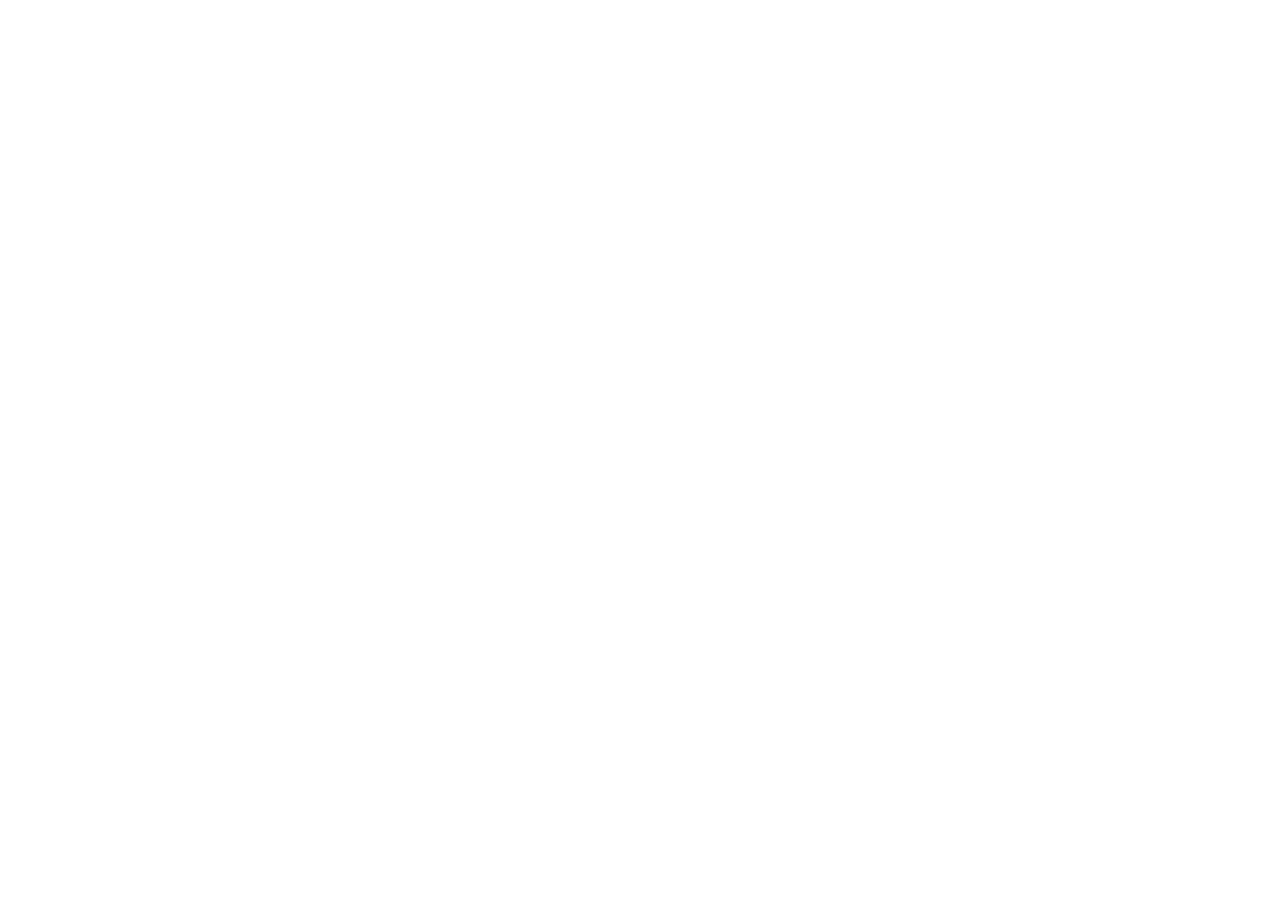
==== login.html @ 3ffa55f9 "init project" ====
<!DOCTYPE html>
<html lang="en">
<head>
    <meta charset="UTF-8">
    <meta http-equiv="X-UA-Compatible" content="IE=edge">
    <meta name="viewport" content="width=device-width, initial-scale=1.0">
    <title>Document</title>
</head>
<body>
    
</body>
</html>
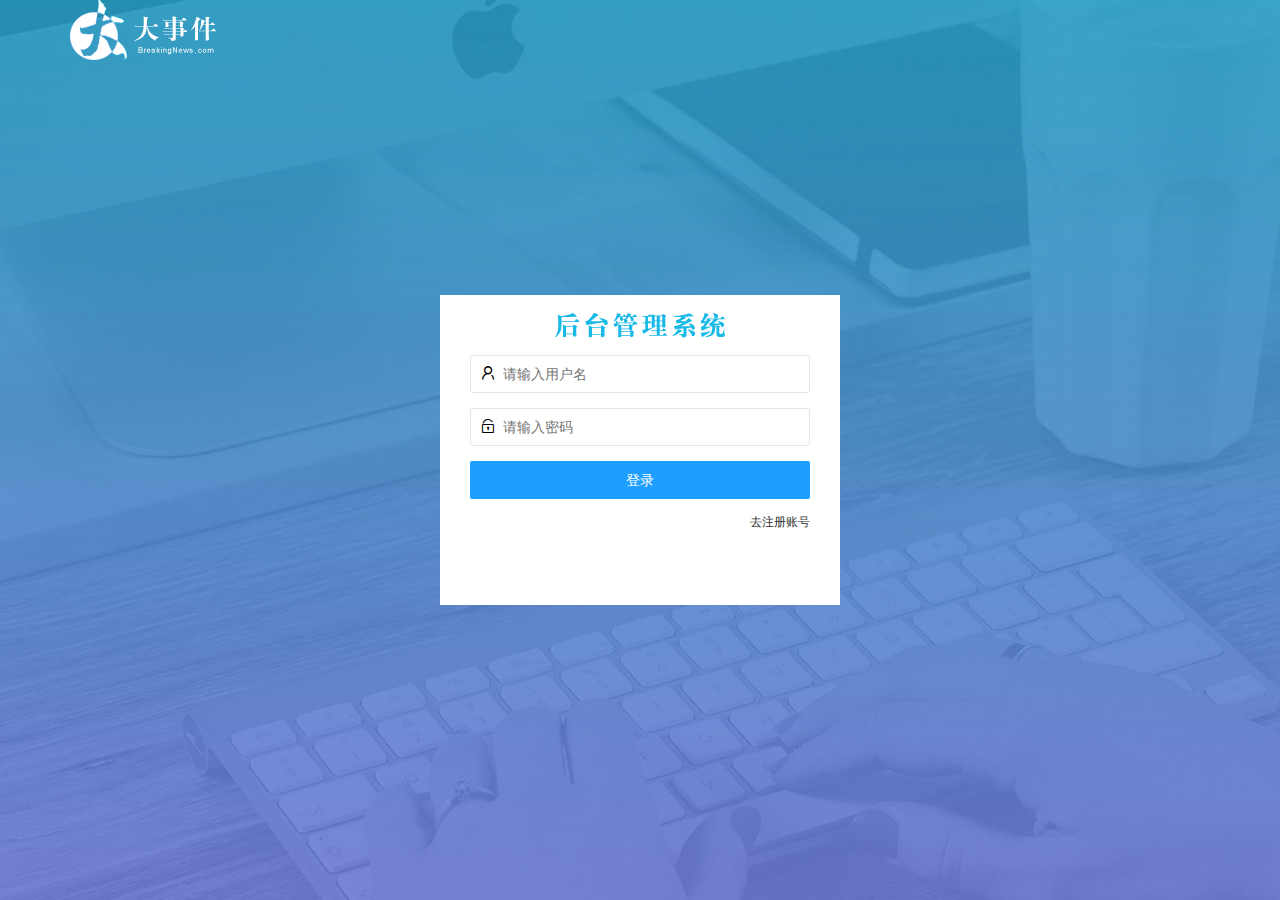
==== commit 84947947: "完成了登录和注册功能的开发" ====
--- a/login.html
+++ b/login.html
@@ -1,12 +1,86 @@
+
 <!DOCTYPE html>
 <html lang="en">
-<head>
-    <meta charset="UTF-8">
-    <meta http-equiv="X-UA-Compatible" content="IE=edge">
-    <meta name="viewport" content="width=device-width, initial-scale=1.0">
-    <title>Document</title>
-</head>
-<body>
-    
-</body>
-</html>+  <head>
+    <meta charset="UTF-8" />
+    <meta name="viewport" content="width=device-width, initial-scale=1.0" />
+    <title>大事件-登录/注册</title>
+    <!-- 导入 LayUI 的样式 -->
+    <link rel="stylesheet" href="/assets/lib/layui/css/layui.css" />
+    <!-- 导入自己的样式表 -->
+    <link rel="stylesheet" href="/assets/css/login.css" />
+  </head>
+  <body>
+    <!-- 头部的 Logo 区域 -->
+    <div class="layui-main">
+      <img src="/assets/images/logo.png" alt="" />
+    </div>
+
+    <!-- 登录注册区域 -->
+    <div class="loginAndRegBox">
+      <div class="title-box"></div>
+      <!-- 登录的div -->
+      <div class="login-box">
+        <!-- 登录的表单 -->
+        <form class="layui-form" id="form_login">
+          <!-- 用户名 -->
+          <div class="layui-form-item">
+            <i class="layui-icon layui-icon-username"></i>
+            <input type="text" name="username" required lay-verify="required" placeholder="请输入用户名" autocomplete="off" class="layui-input" />
+          </div>
+          <!-- 密码 -->
+          <div class="layui-form-item">
+            <i class="layui-icon layui-icon-password"></i>
+            <input type="password" name="password" required lay-verify="required|pwd" placeholder="请输入密码" autocomplete="off" class="layui-input" />
+          </div>
+          <!-- 登录按钮 -->
+          <div class="layui-form-item">
+            <!-- 注意：表单提交按钮和普通按钮的区别，就是 lay-submit 属性 -->
+            <button class="layui-btn layui-btn-fluid layui-btn-normal" lay-submit>登录</button>
+          </div>
+          <div class="layui-form-item links">
+            <a href="javascript:;" id="link_reg">去注册账号</a>
+          </div>
+        </form>
+      </div>
+      <!-- 注册的div -->
+      <div class="reg-box">
+        <!-- 注册的表单 -->
+        <form class="layui-form" id="form_reg">
+          <!-- 用户名 -->
+          <div class="layui-form-item">
+            <i class="layui-icon layui-icon-username"></i>
+            <input type="text" name="username" required lay-verify="required" placeholder="请输入用户名" autocomplete="off" class="layui-input" />
+          </div>
+          <!-- 密码 -->
+          <div class="layui-form-item">
+            <i class="layui-icon layui-icon-password"></i>
+            <input type="password" name="password" required lay-verify="required|pwd" placeholder="请输入密码" autocomplete="off" class="layui-input" />
+          </div>
+          <!-- 密码确认框 -->
+          <div class="layui-form-item">
+            <i class="layui-icon layui-icon-password"></i>
+            <input type="password" name="repassword" required lay-verify="required|pwd|repwd" placeholder="再次确认密码" autocomplete="off" class="layui-input" />
+          </div>
+          <!-- 注册按钮 -->
+          <div class="layui-form-item">
+            <!-- 注意：表单提交按钮和普通按钮的区别，就是 lay-submit 属性 -->
+            <button class="layui-btn layui-btn-fluid layui-btn-normal" lay-submit>注册</button>
+          </div>
+          <div class="layui-form-item links">
+            <a href="javascript:;" id="link_login">去登录</a>
+          </div>
+        </form>
+      </div>
+    </div>
+
+    <!-- 导入 Layui 的JS文件 -->
+    <script src="/assets/lib/layui/layui.all.js"></script>
+    <!-- 导入 JQuery -->
+    <script src="/assets/lib/jquery.js"></script>
+    <!-- 导入自己封装的 baseAPI.js -->
+    <script src="/assets/js/baseAPI.js"></script>
+    <!-- 导入自己的 JavaScript 脚本 -->
+    <script src="/assets/js/login.js"></script>
+  </body>
+</html>
--- a/assets/lib/layui/css/layui.css
+++ b/assets/lib/layui/css/layui.css
@@ -0,0 +1,2 @@
+/** layui-v2.5.5 MIT License By https://www.layui.com */
+ .layui-inline,img{display:inline-block;vertical-align:middle}h1,h2,h3,h4,h5,h6{font-weight:400}.layui-edge,.layui-header,.layui-inline,.layui-main{position:relative}.layui-body,.layui-edge,.layui-elip{overflow:hidden}.layui-btn,.layui-edge,.layui-inline,img{vertical-align:middle}.layui-btn,.layui-disabled,.layui-icon,.layui-unselect{-moz-user-select:none;-webkit-user-select:none;-ms-user-select:none}.layui-elip,.layui-form-checkbox span,.layui-form-pane .layui-form-label{text-overflow:ellipsis;white-space:nowrap}.layui-breadcrumb,.layui-tree-btnGroup{visibility:hidden}blockquote,body,button,dd,div,dl,dt,form,h1,h2,h3,h4,h5,h6,input,li,ol,p,pre,td,textarea,th,ul{margin:0;padding:0;-webkit-tap-highlight-color:rgba(0,0,0,0)}a:active,a:hover{outline:0}img{border:none}li{list-style:none}table{border-collapse:collapse;border-spacing:0}h4,h5,h6{font-size:100%}button,input,optgroup,option,select,textarea{font-family:inherit;font-size:inherit;font-style:inherit;font-weight:inherit;outline:0}pre{white-space:pre-wrap;white-space:-moz-pre-wrap;white-space:-pre-wrap;white-space:-o-pre-wrap;word-wrap:break-word}body{line-height:24px;font:14px Helvetica Neue,Helvetica,PingFang SC,Tahoma,Arial,sans-serif}hr{height:1px;margin:10px 0;border:0;clear:both}a{color:#333;text-decoration:none}a:hover{color:#777}a cite{font-style:normal;*cursor:pointer}.layui-border-box,.layui-border-box *{box-sizing:border-box}.layui-box,.layui-box *{box-sizing:content-box}.layui-clear{clear:both;*zoom:1}.layui-clear:after{content:'\20';clear:both;*zoom:1;display:block;height:0}.layui-inline{*display:inline;*zoom:1}.layui-edge{display:inline-block;width:0;height:0;border-width:6px;border-style:dashed;border-color:transparent}.layui-edge-top{top:-4px;border-bottom-color:#999;border-bottom-style:solid}.layui-edge-right{border-left-color:#999;border-left-style:solid}.layui-edge-bottom{top:2px;border-top-color:#999;border-top-style:solid}.layui-edge-left{border-right-color:#999;border-right-style:solid}.layui-disabled,.layui-disabled:hover{color:#d2d2d2!important;cursor:not-allowed!important}.layui-circle{border-radius:100%}.layui-show{display:block!important}.layui-hide{display:none!important}@font-face{font-family:layui-icon;src:url(../font/iconfont.eot?v=250);src:url(../font/iconfont.eot?v=250#iefix) format('embedded-opentype'),url(../font/iconfont.woff2?v=250) format('woff2'),url(../font/iconfont.woff?v=250) format('woff'),url(../font/iconfont.ttf?v=250) format('truetype'),url(../font/iconfont.svg?v=250#layui-icon) format('svg')}.layui-icon{font-family:layui-icon!important;font-size:16px;font-style:normal;-webkit-font-smoothing:antialiased;-moz-osx-font-smoothing:grayscale}.layui-icon-reply-fill:before{content:"\e611"}.layui-icon-set-fill:before{content:"\e614"}.layui-icon-menu-fill:before{content:"\e60f"}.layui-icon-search:before{content:"\e615"}.layui-icon-share:before{content:"\e641"}.layui-icon-set-sm:before{content:"\e620"}.layui-icon-engine:before{content:"\e628"}.layui-icon-close:before{content:"\1006"}.layui-icon-close-fill:before{content:"\1007"}.layui-icon-chart-screen:before{content:"\e629"}.layui-icon-star:before{content:"\e600"}.layui-icon-circle-dot:before{content:"\e617"}.layui-icon-chat:before{content:"\e606"}.layui-icon-release:before{content:"\e609"}.layui-icon-list:before{content:"\e60a"}.layui-icon-chart:before{content:"\e62c"}.layui-icon-ok-circle:before{content:"\1005"}.layui-icon-layim-theme:before{content:"\e61b"}.layui-icon-table:before{content:"\e62d"}.layui-icon-right:before{content:"\e602"}.layui-icon-left:before{content:"\e603"}.layui-icon-cart-simple:before{content:"\e698"}.layui-icon-face-cry:before{content:"\e69c"}.layui-icon-face-smile:before{content:"\e6af"}.layui-icon-survey:before{content:"\e6b2"}.layui-icon-tree:before{content:"\e62e"}.layui-icon-upload-circle:before{content:"\e62f"}.layui-icon-add-circle:before{content:"\e61f"}.layui-icon-download-circle:before{content:"\e601"}.layui-icon-templeate-1:before{content:"\e630"}.layui-icon-util:before{content:"\e631"}.layui-icon-face-surprised:before{content:"\e664"}.layui-icon-edit:before{content:"\e642"}.layui-icon-speaker:before{content:"\e645"}.layui-icon-down:before{content:"\e61a"}.layui-icon-file:before{content:"\e621"}.layui-icon-layouts:before{content:"\e632"}.layui-icon-rate-half:before{content:"\e6c9"}.layui-icon-add-circle-fine:before{content:"\e608"}.layui-icon-prev-circle:before{content:"\e633"}.layui-icon-read:before{content:"\e705"}.layui-icon-404:before{content:"\e61c"}.layui-icon-carousel:before{content:"\e634"}.layui-icon-help:before{content:"\e607"}.layui-icon-code-circle:before{content:"\e635"}.layui-icon-water:before{content:"\e636"}.layui-icon-username:before{content:"\e66f"}.layui-icon-find-fill:before{content:"\e670"}.layui-icon-about:before{content:"\e60b"}.layui-icon-location:before{content:"\e715"}.layui-icon-up:before{content:"\e619"}.layui-icon-pause:before{content:"\e651"}.layui-icon-date:before{content:"\e637"}.layui-icon-layim-uploadfile:before{content:"\e61d"}.layui-icon-delete:before{content:"\e640"}.layui-icon-play:before{content:"\e652"}.layui-icon-top:before{content:"\e604"}.layui-icon-friends:before{content:"\e612"}.layui-icon-refresh-3:before{content:"\e9aa"}.layui-icon-ok:before{content:"\e605"}.layui-icon-layer:before{content:"\e638"}.layui-icon-face-smile-fine:before{content:"\e60c"}.layui-icon-dollar:before{content:"\e659"}.layui-icon-group:before{content:"\e613"}.layui-icon-layim-download:before{content:"\e61e"}.layui-icon-picture-fine:before{content:"\e60d"}.layui-icon-link:before{content:"\e64c"}.layui-icon-diamond:before{content:"\e735"}.layui-icon-log:before{content:"\e60e"}.layui-icon-rate-solid:before{content:"\e67a"}.layui-icon-fonts-del:before{content:"\e64f"}.layui-icon-unlink:before{content:"\e64d"}.layui-icon-fonts-clear:before{content:"\e639"}.layui-icon-triangle-r:before{content:"\e623"}.layui-icon-circle:before{content:"\e63f"}.layui-icon-radio:before{content:"\e643"}.layui-icon-align-center:before{content:"\e647"}.layui-icon-align-right:before{content:"\e648"}.layui-icon-align-left:before{content:"\e649"}.layui-icon-loading-1:before{content:"\e63e"}.layui-icon-return:before{content:"\e65c"}.layui-icon-fonts-strong:before{content:"\e62b"}.layui-icon-upload:before{content:"\e67c"}.layui-icon-dialogue:before{content:"\e63a"}.layui-icon-video:before{content:"\e6ed"}.layui-icon-headset:before{content:"\e6fc"}.layui-icon-cellphone-fine:before{content:"\e63b"}.layui-icon-add-1:before{content:"\e654"}.layui-icon-face-smile-b:before{content:"\e650"}.layui-icon-fonts-html:before{content:"\e64b"}.layui-icon-form:before{content:"\e63c"}.layui-icon-cart:before{content:"\e657"}.layui-icon-camera-fill:before{content:"\e65d"}.layui-icon-tabs:before{content:"\e62a"}.layui-icon-fonts-code:before{content:"\e64e"}.layui-icon-fire:before{content:"\e756"}.layui-icon-set:before{content:"\e716"}.layui-icon-fonts-u:before{content:"\e646"}.layui-icon-triangle-d:before{content:"\e625"}.layui-icon-tips:before{content:"\e702"}.layui-icon-picture:before{content:"\e64a"}.layui-icon-more-vertical:before{content:"\e671"}.layui-icon-flag:before{content:"\e66c"}.layui-icon-loading:before{content:"\e63d"}.layui-icon-fonts-i:before{content:"\e644"}.layui-icon-refresh-1:before{content:"\e666"}.layui-icon-rmb:before{content:"\e65e"}.layui-icon-home:before{content:"\e68e"}.layui-icon-user:before{content:"\e770"}.layui-icon-notice:before{content:"\e667"}.layui-icon-login-weibo:before{content:"\e675"}.layui-icon-voice:before{content:"\e688"}.layui-icon-upload-drag:before{content:"\e681"}.layui-icon-login-qq:before{content:"\e676"}.layui-icon-snowflake:before{content:"\e6b1"}.layui-icon-file-b:before{content:"\e655"}.layui-icon-template:before{content:"\e663"}.layui-icon-auz:before{content:"\e672"}.layui-icon-console:before{content:"\e665"}.layui-icon-app:before{content:"\e653"}.layui-icon-prev:before{content:"\e65a"}.layui-icon-website:before{content:"\e7ae"}.layui-icon-next:before{content:"\e65b"}.layui-icon-component:before{content:"\e857"}.layui-icon-more:before{content:"\e65f"}.layui-icon-login-wechat:before{content:"\e677"}.layui-icon-shrink-right:before{content:"\e668"}.layui-icon-spread-left:before{content:"\e66b"}.layui-icon-camera:before{content:"\e660"}.layui-icon-note:before{content:"\e66e"}.layui-icon-refresh:before{content:"\e669"}.layui-icon-female:before{content:"\e661"}.layui-icon-male:before{content:"\e662"}.layui-icon-password:before{content:"\e673"}.layui-icon-senior:before{content:"\e674"}.layui-icon-theme:before{content:"\e66a"}.layui-icon-tread:before{content:"\e6c5"}.layui-icon-praise:before{content:"\e6c6"}.layui-icon-star-fill:before{content:"\e658"}.layui-icon-rate:before{content:"\e67b"}.layui-icon-template-1:before{content:"\e656"}.layui-icon-vercode:before{content:"\e679"}.layui-icon-cellphone:before{content:"\e678"}.layui-icon-screen-full:before{content:"\e622"}.layui-icon-screen-restore:before{content:"\e758"}.layui-icon-cols:before{content:"\e610"}.layui-icon-export:before{content:"\e67d"}.layui-icon-print:before{content:"\e66d"}.layui-icon-slider:before{content:"\e714"}.layui-icon-addition:before{content:"\e624"}.layui-icon-subtraction:before{content:"\e67e"}.layui-icon-service:before{content:"\e626"}.layui-icon-transfer:before{content:"\e691"}.layui-main{width:1140px;margin:0 auto}.layui-header{z-index:1000;height:60px}.layui-header a:hover{transition:all .5s;-webkit-transition:all .5s}.layui-side{position:fixed;left:0;top:0;bottom:0;z-index:999;width:200px;overflow-x:hidden}.layui-side-scroll{position:relative;width:220px;height:100%;overflow-x:hidden}.layui-body{position:absolute;left:200px;right:0;top:0;bottom:0;z-index:998;width:auto;overflow-y:auto;box-sizing:border-box}.layui-layout-body{overflow:hidden}.layui-layout-admin .layui-header{background-color:#23262E}.layui-layout-admin .layui-side{top:60px;width:200px;overflow-x:hidden}.layui-layout-admin .layui-body{position:fixed;top:60px;bottom:44px}.layui-layout-admin .layui-main{width:auto;margin:0 15px}.layui-layout-admin .layui-footer{position:fixed;left:200px;right:0;bottom:0;height:44px;line-height:44px;padding:0 15px;background-color:#eee}.layui-layout-admin .layui-logo{position:absolute;left:0;top:0;width:200px;height:100%;line-height:60px;text-align:center;color:#009688;font-size:16px}.layui-layout-admin .layui-header .layui-nav{background:0 0}.layui-layout-left{position:absolute!important;left:200px;top:0}.layui-layout-right{position:absolute!important;right:0;top:0}.layui-container{position:relative;margin:0 auto;padding:0 15px;box-sizing:border-box}.layui-fluid{position:relative;margin:0 auto;padding:0 15px}.layui-row:after,.layui-row:before{content:'';display:block;clear:both}.layui-col-lg1,.layui-col-lg10,.layui-col-lg11,.layui-col-lg12,.layui-col-lg2,.layui-col-lg3,.layui-col-lg4,.layui-col-lg5,.layui-col-lg6,.layui-col-lg7,.layui-col-lg8,.layui-col-lg9,.layui-col-md1,.layui-col-md10,.layui-col-md11,.layui-col-md12,.layui-col-md2,.layui-col-md3,.layui-col-md4,.layui-col-md5,.layui-col-md6,.layui-col-md7,.layui-col-md8,.layui-col-md9,.layui-col-sm1,.layui-col-sm10,.layui-col-sm11,.layui-col-sm12,.layui-col-sm2,.layui-col-sm3,.layui-col-sm4,.layui-col-sm5,.layui-col-sm6,.layui-col-sm7,.layui-col-sm8,.layui-col-sm9,.layui-col-xs1,.layui-col-xs10,.layui-col-xs11,.layui-col-xs12,.layui-col-xs2,.layui-col-xs3,.layui-col-xs4,.layui-col-xs5,.layui-col-xs6,.layui-col-xs7,.layui-col-xs8,.layui-col-xs9{position:relative;display:block;box-sizing:border-box}.layui-col-xs1,.layui-col-xs10,.layui-col-xs11,.layui-col-xs12,.layui-col-xs2,.layui-col-xs3,.layui-col-xs4,.layui-col-xs5,.layui-col-xs6,.layui-col-xs7,.layui-col-xs8,.layui-col-xs9{float:left}.layui-col-xs1{width:8.33333333%}.layui-col-xs2{width:16.66666667%}.layui-col-xs3{width:25%}.layui-col-xs4{width:33.33333333%}.layui-col-xs5{width:41.66666667%}.layui-col-xs6{width:50%}.layui-col-xs7{width:58.33333333%}.layui-col-xs8{width:66.66666667%}.layui-col-xs9{width:75%}.layui-col-xs10{width:83.33333333%}.layui-col-xs11{width:91.66666667%}.layui-col-xs12{width:100%}.layui-col-xs-offset1{margin-left:8.33333333%}.layui-col-xs-offset2{margin-left:16.66666667%}.layui-col-xs-offset3{margin-left:25%}.layui-col-xs-offset4{margin-left:33.33333333%}.layui-col-xs-offset5{margin-left:41.66666667%}.layui-col-xs-offset6{margin-left:50%}.layui-col-xs-offset7{margin-left:58.33333333%}.layui-col-xs-offset8{margin-left:66.66666667%}.layui-col-xs-offset9{margin-left:75%}.layui-col-xs-offset10{margin-left:83.33333333%}.layui-col-xs-offset11{margin-left:91.66666667%}.layui-col-xs-offset12{margin-left:100%}@media screen and (max-width:768px){.layui-hide-xs{display:none!important}.layui-show-xs-block{display:block!important}.layui-show-xs-inline{display:inline!important}.layui-show-xs-inline-block{display:inline-block!important}}@media screen and (min-width:768px){.layui-container{width:750px}.layui-hide-sm{display:none!important}.layui-show-sm-block{display:block!important}.layui-show-sm-inline{display:inline!important}.layui-show-sm-inline-block{display:inline-block!important}.layui-col-sm1,.layui-col-sm10,.layui-col-sm11,.layui-col-sm12,.layui-col-sm2,.layui-col-sm3,.layui-col-sm4,.layui-col-sm5,.layui-col-sm6,.layui-col-sm7,.layui-col-sm8,.layui-col-sm9{float:left}.layui-col-sm1{width:8.33333333%}.layui-col-sm2{width:16.66666667%}.layui-col-sm3{width:25%}.layui-col-sm4{width:33.33333333%}.layui-col-sm5{width:41.66666667%}.layui-col-sm6{width:50%}.layui-col-sm7{width:58.33333333%}.layui-col-sm8{width:66.66666667%}.layui-col-sm9{width:75%}.layui-col-sm10{width:83.33333333%}.layui-col-sm11{width:91.66666667%}.layui-col-sm12{width:100%}.layui-col-sm-offset1{margin-left:8.33333333%}.layui-col-sm-offset2{margin-left:16.66666667%}.layui-col-sm-offset3{margin-left:25%}.layui-col-sm-offset4{margin-left:33.33333333%}.layui-col-sm-offset5{margin-left:41.66666667%}.layui-col-sm-offset6{margin-left:50%}.layui-col-sm-offset7{margin-left:58.33333333%}.layui-col-sm-offset8{margin-left:66.66666667%}.layui-col-sm-offset9{margin-left:75%}.layui-col-sm-offset10{margin-left:83.33333333%}.layui-col-sm-offset11{margin-left:91.66666667%}.layui-col-sm-offset12{margin-left:100%}}@media screen and (min-width:992px){.layui-container{width:970px}.layui-hide-md{display:none!important}.layui-show-md-block{display:block!important}.layui-show-md-inline{display:inline!important}.layui-show-md-inline-block{display:inline-block!important}.layui-col-md1,.layui-col-md10,.layui-col-md11,.layui-col-md12,.layui-col-md2,.layui-col-md3,.layui-col-md4,.layui-col-md5,.layui-col-md6,.layui-col-md7,.layui-col-md8,.layui-col-md9{float:left}.layui-col-md1{width:8.33333333%}.layui-col-md2{width:16.66666667%}.layui-col-md3{width:25%}.layui-col-md4{width:33.33333333%}.layui-col-md5{width:41.66666667%}.layui-col-md6{width:50%}.layui-col-md7{width:58.33333333%}.layui-col-md8{width:66.66666667%}.layui-col-md9{width:75%}.layui-col-md10{width:83.33333333%}.layui-col-md11{width:91.66666667%}.layui-col-md12{width:100%}.layui-col-md-offset1{margin-left:8.33333333%}.layui-col-md-offset2{margin-left:16.66666667%}.layui-col-md-offset3{margin-left:25%}.layui-col-md-offset4{margin-left:33.33333333%}.layui-col-md-offset5{margin-left:41.66666667%}.layui-col-md-offset6{margin-left:50%}.layui-col-md-offset7{margin-left:58.33333333%}.layui-col-md-offset8{margin-left:66.66666667%}.layui-col-md-offset9{margin-left:75%}.layui-col-md-offset10{margin-left:83.33333333%}.layui-col-md-offset11{margin-left:91.66666667%}.layui-col-md-offset12{margin-left:100%}}@media screen and (min-width:1200px){.layui-container{width:1170px}.layui-hide-lg{display:none!important}.layui-show-lg-block{display:block!important}.layui-show-lg-inline{display:inline!important}.layui-show-lg-inline-block{display:inline-block!important}.layui-col-lg1,.layui-col-lg10,.layui-col-lg11,.layui-col-lg12,.layui-col-lg2,.layui-col-lg3,.layui-col-lg4,.layui-col-lg5,.layui-col-lg6,.layui-col-lg7,.layui-col-lg8,.layui-col-lg9{float:left}.layui-col-lg1{width:8.33333333%}.layui-col-lg2{width:16.66666667%}.layui-col-lg3{width:25%}.layui-col-lg4{width:33.33333333%}.layui-col-lg5{width:41.66666667%}.layui-col-lg6{width:50%}.layui-col-lg7{width:58.33333333%}.layui-col-lg8{width:66.66666667%}.layui-col-lg9{width:75%}.layui-col-lg10{width:83.33333333%}.layui-col-lg11{width:91.66666667%}.layui-col-lg12{width:100%}.layui-col-lg-offset1{margin-left:8.33333333%}.layui-col-lg-offset2{margin-left:16.66666667%}.layui-col-lg-offset3{margin-left:25%}.layui-col-lg-offset4{margin-left:33.33333333%}.layui-col-lg-offset5{margin-left:41.66666667%}.layui-col-lg-offset6{margin-left:50%}.layui-col-lg-offset7{margin-left:58.33333333%}.layui-col-lg-offset8{margin-left:66.66666667%}.layui-col-lg-offset9{margin-left:75%}.layui-col-lg-offset10{margin-left:83.33333333%}.layui-col-lg-offset11{margin-left:91.66666667%}.layui-col-lg-offset12{margin-left:100%}}.layui-col-space1{margin:-.5px}.layui-col-space1>*{padding:.5px}.layui-col-space3{margin:-1.5px}.layui-col-space3>*{padding:1.5px}.layui-col-space5{margin:-2.5px}.layui-col-space5>*{padding:2.5px}.layui-col-space8{margin:-3.5px}.layui-col-space8>*{padding:3.5px}.layui-col-space10{margin:-5px}.layui-col-space10>*{padding:5px}.layui-col-space12{margin:-6px}.layui-col-space12>*{padding:6px}.layui-col-space15{margin:-7.5px}.layui-col-space15>*{padding:7.5px}.layui-col-space18{margin:-9px}.layui-col-space18>*{padding:9px}.layui-col-space20{margin:-10px}.layui-col-space20>*{padding:10px}.layui-col-space22{margin:-11px}.layui-col-space22>*{padding:11px}.layui-col-space25{margin:-12.5px}.layui-col-space25>*{padding:12.5px}.layui-col-space30{margin:-15px}.layui-col-space30>*{padding:15px}.layui-btn,.layui-input,.layui-select,.layui-textarea,.layui-upload-button{outline:0;-webkit-appearance:none;transition:all .3s;-webkit-transition:all .3s;box-sizing:border-box}.layui-elem-quote{margin-bottom:10px;padding:15px;line-height:22px;border-left:5px solid #009688;border-radius:0 2px 2px 0;background-color:#f2f2f2}.layui-quote-nm{border-style:solid;border-width:1px 1px 1px 5px;background:0 0}.layui-elem-field{margin-bottom:10px;padding:0;border-width:1px;border-style:solid}.layui-elem-field legend{margin-left:20px;padding:0 10px;font-size:20px;font-weight:300}.layui-field-title{margin:10px 0 20px;border-width:1px 0 0}.layui-field-box{padding:10px 15px}.layui-field-title .layui-field-box{padding:10px 0}.layui-progress{position:relative;height:6px;border-radius:20px;background-color:#e2e2e2}.layui-progress-bar{position:absolute;left:0;top:0;width:0;max-width:100%;height:6px;border-radius:20px;text-align:right;background-color:#5FB878;transition:all .3s;-webkit-transition:all .3s}.layui-progress-big,.layui-progress-big .layui-progress-bar{height:18px;line-height:18px}.layui-progress-text{position:relative;top:-20px;line-height:18px;font-size:12px;color:#666}.layui-progress-big .layui-progress-text{position:static;padding:0 10px;color:#fff}.layui-collapse{border-width:1px;border-style:solid;border-radius:2px}.layui-colla-content,.layui-colla-item{border-top-width:1px;border-top-style:solid}.layui-colla-item:first-child{border-top:none}.layui-colla-title{position:relative;height:42px;line-height:42px;padding:0 15px 0 35px;color:#333;background-color:#f2f2f2;cursor:pointer;font-size:14px;overflow:hidden}.layui-colla-content{display:none;padding:10px 15px;line-height:22px;color:#666}.layui-colla-icon{position:absolute;left:15px;top:0;font-size:14px}.layui-card{margin-bottom:15px;border-radius:2px;background-color:#fff;box-shadow:0 1px 2px 0 rgba(0,0,0,.05)}.layui-card:last-child{margin-bottom:0}.layui-card-header{position:relative;height:42px;line-height:42px;padding:0 15px;border-bottom:1px solid #f6f6f6;color:#333;border-radius:2px 2px 0 0;font-size:14px}.layui-bg-black,.layui-bg-blue,.layui-bg-cyan,.layui-bg-green,.layui-bg-orange,.layui-bg-red{color:#fff!important}.layui-card-body{position:relative;padding:10px 15px;line-height:24px}.layui-card-body[pad15]{padding:15px}.layui-card-body[pad20]{padding:20px}.layui-card-body .layui-table{margin:5px 0}.layui-card .layui-tab{margin:0}.layui-panel-window{position:relative;padding:15px;border-radius:0;border-top:5px solid #E6E6E6;background-color:#fff}.layui-auxiliar-moving{position:fixed;left:0;right:0;top:0;bottom:0;width:100%;height:100%;background:0 0;z-index:9999999999}.layui-form-label,.layui-form-mid,.layui-form-select,.layui-input-block,.layui-input-inline,.layui-textarea{position:relative}.layui-bg-red{background-color:#FF5722!important}.layui-bg-orange{background-color:#FFB800!important}.layui-bg-green{background-color:#009688!important}.layui-bg-cyan{background-color:#2F4056!important}.layui-bg-blue{background-color:#1E9FFF!important}.layui-bg-black{background-color:#393D49!important}.layui-bg-gray{background-color:#eee!important;color:#666!important}.layui-badge-rim,.layui-colla-content,.layui-colla-item,.layui-collapse,.layui-elem-field,.layui-form-pane .layui-form-item[pane],.layui-form-pane .layui-form-label,.layui-input,.layui-layedit,.layui-layedit-tool,.layui-quote-nm,.layui-select,.layui-tab-bar,.layui-tab-card,.layui-tab-title,.layui-tab-title .layui-this:after,.layui-textarea{border-color:#e6e6e6}.layui-timeline-item:before,hr{background-color:#e6e6e6}.layui-text{line-height:22px;font-size:14px;color:#666}.layui-text h1,.layui-text h2,.layui-text h3{font-weight:500;color:#333}.layui-text h1{font-size:30px}.layui-text h2{font-size:24px}.layui-text h3{font-size:18px}.layui-text a:not(.layui-btn){color:#01AAED}.layui-text a:not(.layui-btn):hover{text-decoration:underline}.layui-text ul{padding:5px 0 5px 15px}.layui-text ul li{margin-top:5px;list-style-type:disc}.layui-text em,.layui-word-aux{color:#999!important;padding:0 5px!important}.layui-btn{display:inline-block;height:38px;line-height:38px;padding:0 18px;background-color:#009688;color:#fff;white-space:nowrap;text-align:center;font-size:14px;border:none;border-radius:2px;cursor:pointer}.layui-btn:hover{opacity:.8;filter:alpha(opacity=80);color:#fff}.layui-btn:active{opacity:1;filter:alpha(opacity=100)}.layui-btn+.layui-btn{margin-left:10px}.layui-btn-container{font-size:0}.layui-btn-container .layui-btn{margin-right:10px;margin-bottom:10px}.layui-btn-container .layui-btn+.layui-btn{margin-left:0}.layui-table .layui-btn-container .layui-btn{margin-bottom:9px}.layui-btn-radius{border-radius:100px}.layui-btn .layui-icon{margin-right:3px;font-size:18px;vertical-align:bottom;vertical-align:middle\9}.layui-btn-primary{border:1px solid #C9C9C9;background-color:#fff;color:#555}.layui-btn-primary:hover{border-color:#009688;color:#333}.layui-btn-normal{background-color:#1E9FFF}.layui-btn-warm{background-color:#FFB800}.layui-btn-danger{background-color:#FF5722}.layui-btn-checked{background-color:#5FB878}.layui-btn-disabled,.layui-btn-disabled:active,.layui-btn-disabled:hover{border:1px solid #e6e6e6;background-color:#FBFBFB;color:#C9C9C9;cursor:not-allowed;opacity:1}.layui-btn-lg{height:44px;line-height:44px;padding:0 25px;font-size:16px}.layui-btn-sm{height:30px;line-height:30px;padding:0 10px;font-size:12px}.layui-btn-sm i{font-size:16px!important}.layui-btn-xs{height:22px;line-height:22px;padding:0 5px;font-size:12px}.layui-btn-xs i{font-size:14px!important}.layui-btn-group{display:inline-block;vertical-align:middle;font-size:0}.layui-btn-group .layui-btn{margin-left:0!important;margin-right:0!important;border-left:1px solid rgba(255,255,255,.5);border-radius:0}.layui-btn-group .layui-btn-primary{border-left:none}.layui-btn-group .layui-btn-primary:hover{border-color:#C9C9C9;color:#009688}.layui-btn-group .layui-btn:first-child{border-left:none;border-radius:2px 0 0 2px}.layui-btn-group .layui-btn-primary:first-child{border-left:1px solid #c9c9c9}.layui-btn-group .layui-btn:last-child{border-radius:0 2px 2px 0}.layui-btn-group .layui-btn+.layui-btn{margin-left:0}.layui-btn-group+.layui-btn-group{margin-left:10px}.layui-btn-fluid{width:100%}.layui-input,.layui-select,.layui-textarea{height:38px;line-height:1.3;line-height:38px\9;border-width:1px;border-style:solid;background-color:#fff;border-radius:2px}.layui-input::-webkit-input-placeholder,.layui-select::-webkit-input-placeholder,.layui-textarea::-webkit-input-placeholder{line-height:1.3}.layui-input,.layui-textarea{display:block;width:100%;padding-left:10px}.layui-input:hover,.layui-textarea:hover{border-color:#D2D2D2!important}.layui-input:focus,.layui-textarea:focus{border-color:#C9C9C9!important}.layui-textarea{min-height:100px;height:auto;line-height:20px;padding:6px 10px;resize:vertical}.layui-select{padding:0 10px}.layui-form input[type=checkbox],.layui-form input[type=radio],.layui-form select{display:none}.layui-form [lay-ignore]{display:initial}.layui-form-item{margin-bottom:15px;clear:both;*zoom:1}.layui-form-item:after{content:'\20';clear:both;*zoom:1;display:block;height:0}.layui-form-label{float:left;display:block;padding:9px 15px;width:80px;font-weight:400;line-height:20px;text-align:right}.layui-form-label-col{display:block;float:none;padding:9px 0;line-height:20px;text-align:left}.layui-form-item .layui-inline{margin-bottom:5px;margin-right:10px}.layui-input-block{margin-left:110px;min-height:36px}.layui-input-inline{display:inline-block;vertical-align:middle}.layui-form-item .layui-input-inline{float:left;width:190px;margin-right:10px}.layui-form-text .layui-input-inline{width:auto}.layui-form-mid{float:left;display:block;padding:9px 0!important;line-height:20px;margin-right:10px}.layui-form-danger+.layui-form-select .layui-input,.layui-form-danger:focus{border-color:#FF5722!important}.layui-form-select .layui-input{padding-right:30px;cursor:pointer}.layui-form-select .layui-edge{position:absolute;right:10px;top:50%;margin-top:-3px;cursor:pointer;border-width:6px;border-top-color:#c2c2c2;border-top-style:solid;transition:all .3s;-webkit-transition:all .3s}.layui-form-select dl{display:none;position:absolute;left:0;top:42px;padding:5px 0;z-index:899;min-width:100%;border:1px solid #d2d2d2;max-height:300px;overflow-y:auto;background-color:#fff;border-radius:2px;box-shadow:0 2px 4px rgba(0,0,0,.12);box-sizing:border-box}.layui-form-select dl dd,.layui-form-select dl dt{padding:0 10px;line-height:36px;white-space:nowrap;overflow:hidden;text-overflow:ellipsis}.layui-form-select dl dt{font-size:12px;color:#999}.layui-form-select dl dd{cursor:pointer}.layui-form-select dl dd:hover{background-color:#f2f2f2;-webkit-transition:.5s all;transition:.5s all}.layui-form-select .layui-select-group dd{padding-left:20px}.layui-form-select dl dd.layui-select-tips{padding-left:10px!important;color:#999}.layui-form-select dl dd.layui-this{background-color:#5FB878;color:#fff}.layui-form-checkbox,.layui-form-select dl dd.layui-disabled{background-color:#fff}.layui-form-selected dl{display:block}.layui-form-checkbox,.layui-form-checkbox *,.layui-form-switch{display:inline-block;vertical-align:middle}.layui-form-selected .layui-edge{margin-top:-9px;-webkit-transform:rotate(180deg);transform:rotate(180deg);margin-top:-3px\9}:root .layui-form-selected .layui-edge{margin-top:-9px\0/IE9}.layui-form-selectup dl{top:auto;bottom:42px}.layui-select-none{margin:5px 0;text-align:center;color:#999}.layui-select-disabled .layui-disabled{border-color:#eee!important}.layui-select-disabled .layui-edge{border-top-color:#d2d2d2}.layui-form-checkbox{position:relative;height:30px;line-height:30px;margin-right:10px;padding-right:30px;cursor:pointer;font-size:0;-webkit-transition:.1s linear;transition:.1s linear;box-sizing:border-box}.layui-form-checkbox span{padding:0 10px;height:100%;font-size:14px;border-radius:2px 0 0 2px;background-color:#d2d2d2;color:#fff;overflow:hidden}.layui-form-checkbox:hover span{background-color:#c2c2c2}.layui-form-checkbox i{position:absolute;right:0;top:0;width:30px;height:28px;border:1px solid #d2d2d2;border-left:none;border-radius:0 2px 2px 0;color:#fff;font-size:20px;text-align:center}.layui-form-checkbox:hover i{border-color:#c2c2c2;color:#c2c2c2}.layui-form-checked,.layui-form-checked:hover{border-color:#5FB878}.layui-form-checked span,.layui-form-checked:hover span{background-color:#5FB878}.layui-form-checked i,.layui-form-checked:hover i{color:#5FB878}.layui-form-item .layui-form-checkbox{margin-top:4px}.layui-form-checkbox[lay-skin=primary]{height:auto!important;line-height:normal!important;min-width:18px;min-height:18px;border:none!important;margin-right:0;padding-left:28px;padding-right:0;background:0 0}.layui-form-checkbox[lay-skin=primary] span{padding-left:0;padding-right:15px;line-height:18px;background:0 0;color:#666}.layui-form-checkbox[lay-skin=primary] i{right:auto;left:0;width:16px;height:16px;line-height:16px;border:1px solid #d2d2d2;font-size:12px;border-radius:2px;background-color:#fff;-webkit-transition:.1s linear;transition:.1s linear}.layui-form-checkbox[lay-skin=primary]:hover i{border-color:#5FB878;color:#fff}.layui-form-checked[lay-skin=primary] i{border-color:#5FB878!important;background-color:#5FB878;color:#fff}.layui-checkbox-disbaled[lay-skin=primary] span{background:0 0!important;color:#c2c2c2}.layui-checkbox-disbaled[lay-skin=primary]:hover i{border-color:#d2d2d2}.layui-form-item .layui-form-checkbox[lay-skin=primary]{margin-top:10px}.layui-form-switch{position:relative;height:22px;line-height:22px;min-width:35px;padding:0 5px;margin-top:8px;border:1px solid #d2d2d2;border-radius:20px;cursor:pointer;background-color:#fff;-webkit-transition:.1s linear;transition:.1s linear}.layui-form-switch i{position:absolute;left:5px;top:3px;width:16px;height:16px;border-radius:20px;background-color:#d2d2d2;-webkit-transition:.1s linear;transition:.1s linear}.layui-form-switch em{position:relative;top:0;width:25px;margin-left:21px;padding:0!important;text-align:center!important;color:#999!important;font-style:normal!important;font-size:12px}.layui-form-onswitch{border-color:#5FB878;background-color:#5FB878}.layui-checkbox-disbaled,.layui-checkbox-disbaled i{border-color:#e2e2e2!important}.layui-form-onswitch i{left:100%;margin-left:-21px;background-color:#fff}.layui-form-onswitch em{margin-left:5px;margin-right:21px;color:#fff!important}.layui-checkbox-disbaled span{background-color:#e2e2e2!important}.layui-checkbox-disbaled:hover i{color:#fff!important}[lay-radio]{display:none}.layui-form-radio,.layui-form-radio *{display:inline-block;vertical-align:middle}.layui-form-radio{line-height:28px;margin:6px 10px 0 0;padding-right:10px;cursor:pointer;font-size:0}.layui-form-radio *{font-size:14px}.layui-form-radio>i{margin-right:8px;font-size:22px;color:#c2c2c2}.layui-form-radio>i:hover,.layui-form-radioed>i{color:#5FB878}.layui-radio-disbaled>i{color:#e2e2e2!important}.layui-form-pane .layui-form-label{width:110px;padding:8px 15px;height:38px;line-height:20px;border-width:1px;border-style:solid;border-radius:2px 0 0 2px;text-align:center;background-color:#FBFBFB;overflow:hidden;box-sizing:border-box}.layui-form-pane .layui-input-inline{margin-left:-1px}.layui-form-pane .layui-input-block{margin-left:110px;left:-1px}.layui-form-pane .layui-input{border-radius:0 2px 2px 0}.layui-form-pane .layui-form-text .layui-form-label{float:none;width:100%;border-radius:2px;box-sizing:border-box;text-align:left}.layui-form-pane .layui-form-text .layui-input-inline{display:block;margin:0;top:-1px;clear:both}.layui-form-pane .layui-form-text .layui-input-block{margin:0;left:0;top:-1px}.layui-form-pane .layui-form-text .layui-textarea{min-height:100px;border-radius:0 0 2px 2px}.layui-form-pane .layui-form-checkbox{margin:4px 0 4px 10px}.layui-form-pane .layui-form-radio,.layui-form-pane .layui-form-switch{margin-top:6px;margin-left:10px}.layui-form-pane .layui-form-item[pane]{position:relative;border-width:1px;border-style:solid}.layui-form-pane .layui-form-item[pane] .layui-form-label{position:absolute;left:0;top:0;height:100%;border-width:0 1px 0 0}.layui-form-pane .layui-form-item[pane] .layui-input-inline{margin-left:110px}@media screen and (max-width:450px){.layui-form-item .layui-form-label{text-overflow:ellipsis;overflow:hidden;white-space:nowrap}.layui-form-item .layui-inline{display:block;margin-right:0;margin-bottom:20px;clear:both}.layui-form-item .layui-inline:after{content:'\20';clear:both;display:block;height:0}.layui-form-item .layui-input-inline{display:block;float:none;left:-3px;width:auto;margin:0 0 10px 112px}.layui-form-item .layui-input-inline+.layui-form-mid{margin-left:110px;top:-5px;padding:0}.layui-form-item .layui-form-checkbox{margin-right:5px;margin-bottom:5px}}.layui-layedit{border-width:1px;border-style:solid;border-radius:2px}.layui-layedit-tool{padding:3px 5px;border-bottom-width:1px;border-bottom-style:solid;font-size:0}.layedit-tool-fixed{position:fixed;top:0;border-top:1px solid #e2e2e2}.layui-layedit-tool .layedit-tool-mid,.layui-layedit-tool .layui-icon{display:inline-block;vertical-align:middle;text-align:center;font-size:14px}.layui-layedit-tool .layui-icon{position:relative;width:32px;height:30px;line-height:30px;margin:3px 5px;color:#777;cursor:pointer;border-radius:2px}.layui-layedit-tool .layui-icon:hover{color:#393D49}.layui-layedit-tool .layui-icon:active{color:#000}.layui-layedit-tool .layedit-tool-active{background-color:#e2e2e2;color:#000}.layui-layedit-tool .layui-disabled,.layui-layedit-tool .layui-disabled:hover{color:#d2d2d2;cursor:not-allowed}.layui-layedit-tool .layedit-tool-mid{width:1px;height:18px;margin:0 10px;background-color:#d2d2d2}.layedit-tool-html{width:50px!important;font-size:30px!important}.layedit-tool-b,.layedit-tool-code,.layedit-tool-help{font-size:16px!important}.layedit-tool-d,.layedit-tool-face,.layedit-tool-image,.layedit-tool-unlink{font-size:18px!important}.layedit-tool-image input{position:absolute;font-size:0;left:0;top:0;width:100%;height:100%;opacity:.01;filter:Alpha(opacity=1);cursor:pointer}.layui-layedit-iframe iframe{display:block;width:100%}#LAY_layedit_code{overflow:hidden}.layui-laypage{display:inline-block;*display:inline;*zoom:1;vertical-align:middle;margin:10px 0;font-size:0}.layui-laypage>a:first-child,.layui-laypage>a:first-child em{border-radius:2px 0 0 2px}.layui-laypage>a:last-child,.layui-laypage>a:last-child em{border-radius:0 2px 2px 0}.layui-laypage>:first-child{margin-left:0!important}.layui-laypage>:last-child{margin-right:0!important}.layui-laypage a,.layui-laypage button,.layui-laypage input,.layui-laypage select,.layui-laypage span{border:1px solid #e2e2e2}.layui-laypage a,.layui-laypage span{display:inline-block;*display:inline;*zoom:1;vertical-align:middle;padding:0 15px;height:28px;line-height:28px;margin:0 -1px 5px 0;background-color:#fff;color:#333;font-size:12px}.layui-flow-more a *,.layui-laypage input,.layui-table-view select[lay-ignore]{display:inline-block}.layui-laypage a:hover{color:#009688}.layui-laypage em{font-style:normal}.layui-laypage .layui-laypage-spr{color:#999;font-weight:700}.layui-laypage a{text-decoration:none}.layui-laypage .layui-laypage-curr{position:relative}.layui-laypage .layui-laypage-curr em{position:relative;color:#fff}.layui-laypage .layui-laypage-curr .layui-laypage-em{position:absolute;left:-1px;top:-1px;padding:1px;width:100%;height:100%;background-color:#009688}.layui-laypage-em{border-radius:2px}.layui-laypage-next em,.layui-laypage-prev em{font-family:Sim sun;font-size:16px}.layui-laypage .layui-laypage-count,.layui-laypage .layui-laypage-limits,.layui-laypage .layui-laypage-refresh,.layui-laypage .layui-laypage-skip{margin-left:10px;margin-right:10px;padding:0;border:none}.layui-laypage .layui-laypage-limits,.layui-laypage .layui-laypage-refresh{vertical-align:top}.layui-laypage .layui-laypage-refresh i{font-size:18px;cursor:pointer}.layui-laypage select{height:22px;padding:3px;border-radius:2px;cursor:pointer}.layui-laypage .layui-laypage-skip{height:30px;line-height:30px;color:#999}.layui-laypage button,.layui-laypage input{height:30px;line-height:30px;border-radius:2px;vertical-align:top;background-color:#fff;box-sizing:border-box}.layui-laypage input{width:40px;margin:0 10px;padding:0 3px;text-align:center}.layui-laypage input:focus,.layui-laypage select:focus{border-color:#009688!important}.layui-laypage button{margin-left:10px;padding:0 10px;cursor:pointer}.layui-table,.layui-table-view{margin:10px 0}.layui-flow-more{margin:10px 0;text-align:center;color:#999;font-size:14px}.layui-flow-more a{height:32px;line-height:32px}.layui-flow-more a *{vertical-align:top}.layui-flow-more a cite{padding:0 20px;border-radius:3px;background-color:#eee;color:#333;font-style:normal}.layui-flow-more a cite:hover{opacity:.8}.layui-flow-more a i{font-size:30px;color:#737383}.layui-table{width:100%;background-color:#fff;color:#666}.layui-table tr{transition:all .3s;-webkit-transition:all .3s}.layui-table th{text-align:left;font-weight:400}.layui-table tbody tr:hover,.layui-table thead tr,.layui-table-click,.layui-table-header,.layui-table-hover,.layui-table-mend,.layui-table-patch,.layui-table-tool,.layui-table-total,.layui-table-total tr,.layui-table[lay-even] tr:nth-child(even){background-color:#f2f2f2}.layui-table td,.layui-table th,.layui-table-col-set,.layui-table-fixed-r,.layui-table-grid-down,.layui-table-header,.layui-table-page,.layui-table-tips-main,.layui-table-tool,.layui-table-total,.layui-table-view,.layui-table[lay-skin=line],.layui-table[lay-skin=row]{border-width:1px;border-style:solid;border-color:#e6e6e6}.layui-table td,.layui-table th{position:relative;padding:9px 15px;min-height:20px;line-height:20px;font-size:14px}.layui-table[lay-skin=line] td,.layui-table[lay-skin=line] th{border-width:0 0 1px}.layui-table[lay-skin=row] td,.layui-table[lay-skin=row] th{border-width:0 1px 0 0}.layui-table[lay-skin=nob] td,.layui-table[lay-skin=nob] th{border:none}.layui-table img{max-width:100px}.layui-table[lay-size=lg] td,.layui-table[lay-size=lg] th{padding:15px 30px}.layui-table-view .layui-table[lay-size=lg] .layui-table-cell{height:40px;line-height:40px}.layui-table[lay-size=sm] td,.layui-table[lay-size=sm] th{font-size:12px;padding:5px 10px}.layui-table-view .layui-table[lay-size=sm] .layui-table-cell{height:20px;line-height:20px}.layui-table[lay-data]{display:none}.layui-table-box{position:relative;overflow:hidden}.layui-table-view .layui-table{position:relative;width:auto;margin:0}.layui-table-view .layui-table[lay-skin=line]{border-width:0 1px 0 0}.layui-table-view .layui-table[lay-skin=row]{border-width:0 0 1px}.layui-table-view .layui-table td,.layui-table-view .layui-table th{padding:5px 0;border-top:none;border-left:none}.layui-table-view .layui-table th.layui-unselect .layui-table-cell span{cursor:pointer}.layui-table-view .layui-table td{cursor:default}.layui-table-view .layui-table td[data-edit=text]{cursor:text}.layui-table-view .layui-form-checkbox[lay-skin=primary] i{width:18px;height:18px}.layui-table-view .layui-form-radio{line-height:0;padding:0}.layui-table-view .layui-form-radio>i{margin:0;font-size:20px}.layui-table-init{position:absolute;left:0;top:0;width:100%;height:100%;text-align:center;z-index:110}.layui-table-init .layui-icon{position:absolute;left:50%;top:50%;margin:-15px 0 0 -15px;font-size:30px;color:#c2c2c2}.layui-table-header{border-width:0 0 1px;overflow:hidden}.layui-table-header .layui-table{margin-bottom:-1px}.layui-table-tool .layui-inline[lay-event]{position:relative;width:26px;height:26px;padding:5px;line-height:16px;margin-right:10px;text-align:center;color:#333;border:1px solid #ccc;cursor:pointer;-webkit-transition:.5s all;transition:.5s all}.layui-table-tool .layui-inline[lay-event]:hover{border:1px solid #999}.layui-table-tool-temp{padding-right:120px}.layui-table-tool-self{position:absolute;right:17px;top:10px}.layui-table-tool .layui-table-tool-self .layui-inline[lay-event]{margin:0 0 0 10px}.layui-table-tool-panel{position:absolute;top:29px;left:-1px;padding:5px 0;min-width:150px;min-height:40px;border:1px solid #d2d2d2;text-align:left;overflow-y:auto;background-color:#fff;box-shadow:0 2px 4px rgba(0,0,0,.12)}.layui-table-cell,.layui-table-tool-panel li{overflow:hidden;text-overflow:ellipsis;white-space:nowrap}.layui-table-tool-panel li{padding:0 10px;line-height:30px;-webkit-transition:.5s all;transition:.5s all}.layui-table-tool-panel li .layui-form-checkbox[lay-skin=primary]{width:100%;padding-left:28px}.layui-table-tool-panel li:hover{background-color:#f2f2f2}.layui-table-tool-panel li .layui-form-checkbox[lay-skin=primary] i{position:absolute;left:0;top:0}.layui-table-tool-panel li .layui-form-checkbox[lay-skin=primary] span{padding:0}.layui-table-tool .layui-table-tool-self .layui-table-tool-panel{left:auto;right:-1px}.layui-table-col-set{position:absolute;right:0;top:0;width:20px;height:100%;border-width:0 0 0 1px;background-color:#fff}.layui-table-sort{width:10px;height:20px;margin-left:5px;cursor:pointer!important}.layui-table-sort .layui-edge{position:absolute;left:5px;border-width:5px}.layui-table-sort .layui-table-sort-asc{top:3px;border-top:none;border-bottom-style:solid;border-bottom-color:#b2b2b2}.layui-table-sort .layui-table-sort-asc:hover{border-bottom-color:#666}.layui-table-sort .layui-table-sort-desc{bottom:5px;border-bottom:none;border-top-style:solid;border-top-color:#b2b2b2}.layui-table-sort .layui-table-sort-desc:hover{border-top-color:#666}.layui-table-sort[lay-sort=asc] .layui-table-sort-asc{border-bottom-color:#000}.layui-table-sort[lay-sort=desc] .layui-table-sort-desc{border-top-color:#000}.layui-table-cell{height:28px;line-height:28px;padding:0 15px;position:relative;box-sizing:border-box}.layui-table-cell .layui-form-checkbox[lay-skin=primary]{top:-1px;padding:0}.layui-table-cell .layui-table-link{color:#01AAED}.laytable-cell-checkbox,.laytable-cell-numbers,.laytable-cell-radio,.laytable-cell-space{padding:0;text-align:center}.layui-table-body{position:relative;overflow:auto;margin-right:-1px;margin-bottom:-1px}.layui-table-body .layui-none{line-height:26px;padding:15px;text-align:center;color:#999}.layui-table-fixed{position:absolute;left:0;top:0;z-index:101}.layui-table-fixed .layui-table-body{overflow:hidden}.layui-table-fixed-l{box-shadow:0 -1px 8px rgba(0,0,0,.08)}.layui-table-fixed-r{left:auto;right:-1px;border-width:0 0 0 1px;box-shadow:-1px 0 8px rgba(0,0,0,.08)}.layui-table-fixed-r .layui-table-header{position:relative;overflow:visible}.layui-table-mend{position:absolute;right:-49px;top:0;height:100%;width:50px}.layui-table-tool{position:relative;z-index:890;width:100%;min-height:50px;line-height:30px;padding:10px 15px;border-width:0 0 1px}.layui-table-tool .layui-btn-container{margin-bottom:-10px}.layui-table-page,.layui-table-total{border-width:1px 0 0;margin-bottom:-1px;overflow:hidden}.layui-table-page{position:relative;width:100%;padding:7px 7px 0;height:41px;font-size:12px;white-space:nowrap}.layui-table-page>div{height:26px}.layui-table-page .layui-laypage{margin:0}.layui-table-page .layui-laypage a,.layui-table-page .layui-laypage span{height:26px;line-height:26px;margin-bottom:10px;border:none;background:0 0}.layui-table-page .layui-laypage a,.layui-table-page .layui-laypage span.layui-laypage-curr{padding:0 12px}.layui-table-page .layui-laypage span{margin-left:0;padding:0}.layui-table-page .layui-laypage .layui-laypage-prev{margin-left:-7px!important}.layui-table-page .layui-laypage .layui-laypage-curr .layui-laypage-em{left:0;top:0;padding:0}.layui-table-page .layui-laypage button,.layui-table-page .layui-laypage input{height:26px;line-height:26px}.layui-table-page .layui-laypage input{width:40px}.layui-table-page .layui-laypage button{padding:0 10px}.layui-table-page select{height:18px}.layui-table-patch .layui-table-cell{padding:0;width:30px}.layui-table-edit{position:absolute;left:0;top:0;width:100%;height:100%;padding:0 14px 1px;border-radius:0;box-shadow:1px 1px 20px rgba(0,0,0,.15)}.layui-table-edit:focus{border-color:#5FB878!important}select.layui-table-edit{padding:0 0 0 10px;border-color:#C9C9C9}.layui-table-view .layui-form-checkbox,.layui-table-view .layui-form-radio,.layui-table-view .layui-form-switch{top:0;margin:0;box-sizing:content-box}.layui-table-view .layui-form-checkbox{top:-1px;height:26px;line-height:26px}.layui-table-view .layui-form-checkbox i{height:26px}.layui-table-grid .layui-table-cell{overflow:visible}.layui-table-grid-down{position:absolute;top:0;right:0;width:26px;height:100%;padding:5px 0;border-width:0 0 0 1px;text-align:center;background-color:#fff;color:#999;cursor:pointer}.layui-table-grid-down .layui-icon{position:absolute;top:50%;left:50%;margin:-8px 0 0 -8px}.layui-table-grid-down:hover{background-color:#fbfbfb}body .layui-table-tips .layui-layer-content{background:0 0;padding:0;box-shadow:0 1px 6px rgba(0,0,0,.12)}.layui-table-tips-main{margin:-44px 0 0 -1px;max-height:150px;padding:8px 15px;font-size:14px;overflow-y:scroll;background-color:#fff;color:#666}.layui-table-tips-c{position:absolute;right:-3px;top:-13px;width:20px;height:20px;padding:3px;cursor:pointer;background-color:#666;border-radius:50%;color:#fff}.layui-table-tips-c:hover{background-color:#777}.layui-table-tips-c:before{position:relative;right:-2px}.layui-upload-file{display:none!important;opacity:.01;filter:Alpha(opacity=1)}.layui-upload-drag,.layui-upload-form,.layui-upload-wrap{display:inline-block}.layui-upload-list{margin:10px 0}.layui-upload-choose{padding:0 10px;color:#999}.layui-upload-drag{position:relative;padding:30px;border:1px dashed #e2e2e2;background-color:#fff;text-align:center;cursor:pointer;color:#999}.layui-upload-drag .layui-icon{font-size:50px;color:#009688}.layui-upload-drag[lay-over]{border-color:#009688}.layui-upload-iframe{position:absolute;width:0;height:0;border:0;visibility:hidden}.layui-upload-wrap{position:relative;vertical-align:middle}.layui-upload-wrap .layui-upload-file{display:block!important;position:absolute;left:0;top:0;z-index:10;font-size:100px;width:100%;height:100%;opacity:.01;filter:Alpha(opacity=1);cursor:pointer}.layui-transfer-active,.layui-transfer-box{display:inline-block;vertical-align:middle}.layui-transfer-box,.layui-transfer-header,.layui-transfer-search{border-width:0;border-style:solid;border-color:#e6e6e6}.layui-transfer-box{position:relative;border-width:1px;width:200px;height:360px;border-radius:2px;background-color:#fff}.layui-transfer-box .layui-form-checkbox{width:100%;margin:0!important}.layui-transfer-header{height:38px;line-height:38px;padding:0 10px;border-bottom-width:1px}.layui-transfer-search{position:relative;padding:10px;border-bottom-width:1px}.layui-transfer-search .layui-input{height:32px;padding-left:30px;font-size:12px}.layui-transfer-search .layui-icon-search{position:absolute;left:20px;top:50%;margin-top:-8px;color:#666}.layui-transfer-active{margin:0 15px}.layui-transfer-active .layui-btn{display:block;margin:0;padding:0 15px;background-color:#5FB878;border-color:#5FB878;color:#fff}.layui-transfer-active .layui-btn-disabled{background-color:#FBFBFB;border-color:#e6e6e6;color:#C9C9C9}.layui-transfer-active .layui-btn:first-child{margin-bottom:15px}.layui-transfer-active .layui-btn .layui-icon{margin:0;font-size:14px!important}.layui-transfer-data{padding:5px 0;overflow:auto}.layui-transfer-data li{height:32px;line-height:32px;padding:0 10px}.layui-transfer-data li:hover{background-color:#f2f2f2;transition:.5s all}.layui-transfer-data .layui-none{padding:15px 10px;text-align:center;color:#999}.layui-nav{position:relative;padding:0 20px;background-color:#393D49;color:#fff;border-radius:2px;font-size:0;box-sizing:border-box}.layui-nav *{font-size:14px}.layui-nav .layui-nav-item{position:relative;display:inline-block;*display:inline;*zoom:1;vertical-align:middle;line-height:60px}.layui-nav .layui-nav-item a{display:block;padding:0 20px;color:#fff;color:rgba(255,255,255,.7);transition:all .3s;-webkit-transition:all .3s}.layui-nav .layui-this:after,.layui-nav-bar,.layui-nav-tree .layui-nav-itemed:after{position:absolute;left:0;top:0;width:0;height:5px;background-color:#5FB878;transition:all .2s;-webkit-transition:all .2s}.layui-nav-bar{z-index:1000}.layui-nav .layui-nav-item a:hover,.layui-nav .layui-this a{color:#fff}.layui-nav .layui-this:after{content:'';top:auto;bottom:0;width:100%}.layui-nav-img{width:30px;height:30px;margin-right:10px;border-radius:50%}.layui-nav .layui-nav-more{content:'';width:0;height:0;border-style:solid dashed dashed;border-color:#fff transparent transparent;overflow:hidden;cursor:pointer;transition:all .2s;-webkit-transition:all .2s;position:absolute;top:50%;right:3px;margin-top:-3px;border-width:6px;border-top-color:rgba(255,255,255,.7)}.layui-nav .layui-nav-mored,.layui-nav-itemed>a .layui-nav-more{margin-top:-9px;border-style:dashed dashed solid;border-color:transparent transparent #fff}.layui-nav-child{display:none;position:absolute;left:0;top:65px;min-width:100%;line-height:36px;padding:5px 0;box-shadow:0 2px 4px rgba(0,0,0,.12);border:1px solid #d2d2d2;background-color:#fff;z-index:100;border-radius:2px;white-space:nowrap}.layui-nav .layui-nav-child a{color:#333}.layui-nav .layui-nav-child a:hover{background-color:#f2f2f2;color:#000}.layui-nav-child dd{position:relative}.layui-nav .layui-nav-child dd.layui-this a,.layui-nav-child dd.layui-this{background-color:#5FB878;color:#fff}.layui-nav-child dd.layui-this:after{display:none}.layui-nav-tree{width:200px;padding:0}.layui-nav-tree .layui-nav-item{display:block;width:100%;line-height:45px}.layui-nav-tree .layui-nav-item a{position:relative;height:45px;line-height:45px;text-overflow:ellipsis;overflow:hidden;white-space:nowrap}.layui-nav-tree .layui-nav-item a:hover{background-color:#4E5465}.layui-nav-tree .layui-nav-bar{width:5px;height:0;background-color:#009688}.layui-nav-tree .layui-nav-child dd.layui-this,.layui-nav-tree .layui-nav-child dd.layui-this a,.layui-nav-tree .layui-this,.layui-nav-tree .layui-this>a,.layui-nav-tree .layui-this>a:hover{background-color:#009688;color:#fff}.layui-nav-tree .layui-this:after{display:none}.layui-nav-itemed>a,.layui-nav-tree .layui-nav-title a,.layui-nav-tree .layui-nav-title a:hover{color:#fff!important}.layui-nav-tree .layui-nav-child{position:relative;z-index:0;top:0;border:none;box-shadow:none}.layui-nav-tree .layui-nav-child a{height:40px;line-height:40px;color:#fff;color:rgba(255,255,255,.7)}.layui-nav-tree .layui-nav-child,.layui-nav-tree .layui-nav-child a:hover{background:0 0;color:#fff}.layui-nav-tree .layui-nav-more{right:10px}.layui-nav-itemed>.layui-nav-child{display:block;padding:0;background-color:rgba(0,0,0,.3)!important}.layui-nav-itemed>.layui-nav-child>.layui-this>.layui-nav-child{display:block}.layui-nav-side{position:fixed;top:0;bottom:0;left:0;overflow-x:hidden;z-index:999}.layui-bg-blue .layui-nav-bar,.layui-bg-blue .layui-nav-itemed:after,.layui-bg-blue .layui-this:after{background-color:#93D1FF}.layui-bg-blue .layui-nav-child dd.layui-this{background-color:#1E9FFF}.layui-bg-blue .layui-nav-itemed>a,.layui-nav-tree.layui-bg-blue .layui-nav-title a,.layui-nav-tree.layui-bg-blue .layui-nav-title a:hover{background-color:#007DDB!important}.layui-breadcrumb{font-size:0}.layui-breadcrumb>*{font-size:14px}.layui-breadcrumb a{color:#999!important}.layui-breadcrumb a:hover{color:#5FB878!important}.layui-breadcrumb a cite{color:#666;font-style:normal}.layui-breadcrumb span[lay-separator]{margin:0 10px;color:#999}.layui-tab{margin:10px 0;text-align:left!important}.layui-tab[overflow]>.layui-tab-title{overflow:hidden}.layui-tab-title{position:relative;left:0;height:40px;white-space:nowrap;font-size:0;border-bottom-width:1px;border-bottom-style:solid;transition:all .2s;-webkit-transition:all .2s}.layui-tab-title li{display:inline-block;*display:inline;*zoom:1;vertical-align:middle;font-size:14px;transition:all .2s;-webkit-transition:all .2s;position:relative;line-height:40px;min-width:65px;padding:0 15px;text-align:center;cursor:pointer}.layui-tab-title li a{display:block}.layui-tab-title .layui-this{color:#000}.layui-tab-title .layui-this:after{position:absolute;left:0;top:0;content:'';width:100%;height:41px;border-width:1px;border-style:solid;border-bottom-color:#fff;border-radius:2px 2px 0 0;box-sizing:border-box;pointer-events:none}.layui-tab-bar{position:absolute;right:0;top:0;z-index:10;width:30px;height:39px;line-height:39px;border-width:1px;border-style:solid;border-radius:2px;text-align:center;background-color:#fff;cursor:pointer}.layui-tab-bar .layui-icon{position:relative;display:inline-block;top:3px;transition:all .3s;-webkit-transition:all .3s}.layui-tab-item{display:none}.layui-tab-more{padding-right:30px;height:auto!important;white-space:normal!important}.layui-tab-more li.layui-this:after{border-bottom-color:#e2e2e2;border-radius:2px}.layui-tab-more .layui-tab-bar .layui-icon{top:-2px;top:3px\9;-webkit-transform:rotate(180deg);transform:rotate(180deg)}:root .layui-tab-more .layui-tab-bar .layui-icon{top:-2px\0/IE9}.layui-tab-content{padding:10px}.layui-tab-title li .layui-tab-close{position:relative;display:inline-block;width:18px;height:18px;line-height:20px;margin-left:8px;top:1px;text-align:center;font-size:14px;color:#c2c2c2;transition:all .2s;-webkit-transition:all .2s}.layui-tab-title li .layui-tab-close:hover{border-radius:2px;background-color:#FF5722;color:#fff}.layui-tab-brief>.layui-tab-title .layui-this{color:#009688}.layui-tab-brief>.layui-tab-more li.layui-this:after,.layui-tab-brief>.layui-tab-title .layui-this:after{border:none;border-radius:0;border-bottom:2px solid #5FB878}.layui-tab-brief[overflow]>.layui-tab-title .layui-this:after{top:-1px}.layui-tab-card{border-width:1px;border-style:solid;border-radius:2px;box-shadow:0 2px 5px 0 rgba(0,0,0,.1)}.layui-tab-card>.layui-tab-title{background-color:#f2f2f2}.layui-tab-card>.layui-tab-title li{margin-right:-1px;margin-left:-1px}.layui-tab-card>.layui-tab-title .layui-this{background-color:#fff}.layui-tab-card>.layui-tab-title .layui-this:after{border-top:none;border-width:1px;border-bottom-color:#fff}.layui-tab-card>.layui-tab-title .layui-tab-bar{height:40px;line-height:40px;border-radius:0;border-top:none;border-right:none}.layui-tab-card>.layui-tab-more .layui-this{background:0 0;color:#5FB878}.layui-tab-card>.layui-tab-more .layui-this:after{border:none}.layui-timeline{padding-left:5px}.layui-timeline-item{position:relative;padding-bottom:20px}.layui-timeline-axis{position:absolute;left:-5px;top:0;z-index:10;width:20px;height:20px;line-height:20px;background-color:#fff;color:#5FB878;border-radius:50%;text-align:center;cursor:pointer}.layui-timeline-axis:hover{color:#FF5722}.layui-timeline-item:before{content:'';position:absolute;left:5px;top:0;z-index:0;width:1px;height:100%}.layui-timeline-item:last-child:before{display:none}.layui-timeline-item:first-child:before{display:block}.layui-timeline-content{padding-left:25px}.layui-timeline-title{position:relative;margin-bottom:10px}.layui-badge,.layui-badge-dot,.layui-badge-rim{position:relative;display:inline-block;padding:0 6px;font-size:12px;text-align:center;background-color:#FF5722;color:#fff;border-radius:2px}.layui-badge{height:18px;line-height:18px}.layui-badge-dot{width:8px;height:8px;padding:0;border-radius:50%}.layui-badge-rim{height:18px;line-height:18px;border-width:1px;border-style:solid;background-color:#fff;color:#666}.layui-btn .layui-badge,.layui-btn .layui-badge-dot{margin-left:5px}.layui-nav .layui-badge,.layui-nav .layui-badge-dot{position:absolute;top:50%;margin:-8px 6px 0}.layui-tab-title .layui-badge,.layui-tab-title .layui-badge-dot{left:5px;top:-2px}.layui-carousel{position:relative;left:0;top:0;background-color:#f8f8f8}.layui-carousel>[carousel-item]{position:relative;width:100%;height:100%;overflow:hidden}.layui-carousel>[carousel-item]:before{position:absolute;content:'\e63d';left:50%;top:50%;width:100px;line-height:20px;margin:-10px 0 0 -50px;text-align:center;color:#c2c2c2;font-family:layui-icon!important;font-size:30px;font-style:normal;-webkit-font-smoothing:antialiased;-moz-osx-font-smoothing:grayscale}.layui-carousel>[carousel-item]>*{display:none;position:absolute;left:0;top:0;width:100%;height:100%;background-color:#f8f8f8;transition-duration:.3s;-webkit-transition-duration:.3s}.layui-carousel-updown>*{-webkit-transition:.3s ease-in-out up;transition:.3s ease-in-out up}.layui-carousel-arrow{display:none\9;opacity:0;position:absolute;left:10px;top:50%;margin-top:-18px;width:36px;height:36px;line-height:36px;text-align:center;font-size:20px;border:0;border-radius:50%;background-color:rgba(0,0,0,.2);color:#fff;-webkit-transition-duration:.3s;transition-duration:.3s;cursor:pointer}.layui-carousel-arrow[lay-type=add]{left:auto!important;right:10px}.layui-carousel:hover .layui-carousel-arrow[lay-type=add],.layui-carousel[lay-arrow=always] .layui-carousel-arrow[lay-type=add]{right:20px}.layui-carousel[lay-arrow=always] .layui-carousel-arrow{opacity:1;left:20px}.layui-carousel[lay-arrow=none] .layui-carousel-arrow{display:none}.layui-carousel-arrow:hover,.layui-carousel-ind ul:hover{background-color:rgba(0,0,0,.35)}.layui-carousel:hover .layui-carousel-arrow{display:block\9;opacity:1;left:20px}.layui-carousel-ind{position:relative;top:-35px;width:100%;line-height:0!important;text-align:center;font-size:0}.layui-carousel[lay-indicator=outside]{margin-bottom:30px}.layui-carousel[lay-indicator=outside] .layui-carousel-ind{top:10px}.layui-carousel[lay-indicator=outside] .layui-carousel-ind ul{background-color:rgba(0,0,0,.5)}.layui-carousel[lay-indicator=none] .layui-carousel-ind{display:none}.layui-carousel-ind ul{display:inline-block;padding:5px;background-color:rgba(0,0,0,.2);border-radius:10px;-webkit-transition-duration:.3s;transition-duration:.3s}.layui-carousel-ind li{display:inline-block;width:10px;height:10px;margin:0 3px;font-size:14px;background-color:#e2e2e2;background-color:rgba(255,255,255,.5);border-radius:50%;cursor:pointer;-webkit-transition-duration:.3s;transition-duration:.3s}.layui-carousel-ind li:hover{background-color:rgba(255,255,255,.7)}.layui-carousel-ind li.layui-this{background-color:#fff}.layui-carousel>[carousel-item]>.layui-carousel-next,.layui-carousel>[carousel-item]>.layui-carousel-prev,.layui-carousel>[carousel-item]>.layui-this{display:block}.layui-carousel>[carousel-item]>.layui-this{left:0}.layui-carousel>[carousel-item]>.layui-carousel-prev{left:-100%}.layui-carousel>[carousel-item]>.layui-carousel-next{left:100%}.layui-carousel>[carousel-item]>.layui-carousel-next.layui-carousel-left,.layui-carousel>[carousel-item]>.layui-carousel-prev.layui-carousel-right{left:0}.layui-carousel>[carousel-item]>.layui-this.layui-carousel-left{left:-100%}.layui-carousel>[carousel-item]>.layui-this.layui-carousel-right{left:100%}.layui-carousel[lay-anim=updown] .layui-carousel-arrow{left:50%!important;top:20px;margin:0 0 0 -18px}.layui-carousel[lay-anim=updown]>[carousel-item]>*,.layui-carousel[lay-anim=fade]>[carousel-item]>*{left:0!important}.layui-carousel[lay-anim=updown] .layui-carousel-arrow[lay-type=add]{top:auto!important;bottom:20px}.layui-carousel[lay-anim=updown] .layui-carousel-ind{position:absolute;top:50%;right:20px;width:auto;height:auto}.layui-carousel[lay-anim=updown] .layui-carousel-ind ul{padding:3px 5px}.layui-carousel[lay-anim=updown] .layui-carousel-ind li{display:block;margin:6px 0}.layui-carousel[lay-anim=updown]>[carousel-item]>.layui-this{top:0}.layui-carousel[lay-anim=updown]>[carousel-item]>.layui-carousel-prev{top:-100%}.layui-carousel[lay-anim=updown]>[carousel-item]>.layui-carousel-next{top:100%}.layui-carousel[lay-anim=updown]>[carousel-item]>.layui-carousel-next.layui-carousel-left,.layui-carousel[lay-anim=updown]>[carousel-item]>.layui-carousel-prev.layui-carousel-right{top:0}.layui-carousel[lay-anim=updown]>[carousel-item]>.layui-this.layui-carousel-left{top:-100%}.layui-carousel[lay-anim=updown]>[carousel-item]>.layui-this.layui-carousel-right{top:100%}.layui-carousel[lay-anim=fade]>[carousel-item]>.layui-carousel-next,.layui-carousel[lay-anim=fade]>[carousel-item]>.layui-carousel-prev{opacity:0}.layui-carousel[lay-anim=fade]>[carousel-item]>.layui-carousel-next.layui-carousel-left,.layui-carousel[lay-anim=fade]>[carousel-item]>.layui-carousel-prev.layui-carousel-right{opacity:1}.layui-carousel[lay-anim=fade]>[carousel-item]>.layui-this.layui-carousel-left,.layui-carousel[lay-anim=fade]>[carousel-item]>.layui-this.layui-carousel-right{opacity:0}.layui-fixbar{position:fixed;right:15px;bottom:15px;z-index:999999}.layui-fixbar li{width:50px;height:50px;line-height:50px;margin-bottom:1px;text-align:center;cursor:pointer;font-size:30px;background-color:#9F9F9F;color:#fff;border-radius:2px;opacity:.95}.layui-fixbar li:hover{opacity:.85}.layui-fixbar li:active{opacity:1}.layui-fixbar .layui-fixbar-top{display:none;font-size:40px}body .layui-util-face{border:none;background:0 0}body .layui-util-face .layui-layer-content{padding:0;background-color:#fff;color:#666;box-shadow:none}.layui-util-face .layui-layer-TipsG{display:none}.layui-util-face ul{position:relative;width:372px;padding:10px;border:1px solid #D9D9D9;background-color:#fff;box-shadow:0 0 20px rgba(0,0,0,.2)}.layui-util-face ul li{cursor:pointer;float:left;border:1px solid #e8e8e8;height:22px;width:26px;overflow:hidden;margin:-1px 0 0 -1px;padding:4px 2px;text-align:center}.layui-util-face ul li:hover{position:relative;z-index:2;border:1px solid #eb7350;background:#fff9ec}.layui-code{position:relative;margin:10px 0;padding:15px;line-height:20px;border:1px solid #ddd;border-left-width:6px;background-color:#F2F2F2;color:#333;font-family:Courier New;font-size:12px}.layui-rate,.layui-rate *{display:inline-block;vertical-align:middle}.layui-rate{padding:10px 5px 10px 0;font-size:0}.layui-rate li i.layui-icon{font-size:20px;color:#FFB800;margin-right:5px;transition:all .3s;-webkit-transition:all .3s}.layui-rate li i:hover{cursor:pointer;transform:scale(1.12);-webkit-transform:scale(1.12)}.layui-rate[readonly] li i:hover{cursor:default;transform:scale(1)}.layui-colorpicker{width:26px;height:26px;border:1px solid #e6e6e6;padding:5px;border-radius:2px;line-height:24px;display:inline-block;cursor:pointer;transition:all .3s;-webkit-transition:all .3s}.layui-colorpicker:hover{border-color:#d2d2d2}.layui-colorpicker.layui-colorpicker-lg{width:34px;height:34px;line-height:32px}.layui-colorpicker.layui-colorpicker-sm{width:24px;height:24px;line-height:22px}.layui-colorpicker.layui-colorpicker-xs{width:22px;height:22px;line-height:20px}.layui-colorpicker-trigger-bgcolor{display:block;background:url([data-uri]);border-radius:2px}.layui-colorpicker-trigger-span{display:block;height:100%;box-sizing:border-box;border:1px solid rgba(0,0,0,.15);border-radius:2px;text-align:center}.layui-colorpicker-trigger-i{display:inline-block;color:#FFF;font-size:12px}.layui-colorpicker-trigger-i.layui-icon-close{color:#999}.layui-colorpicker-main{position:absolute;z-index:66666666;width:280px;padding:7px;background:#FFF;border:1px solid #d2d2d2;border-radius:2px;box-shadow:0 2px 4px rgba(0,0,0,.12)}.layui-colorpicker-main-wrapper{height:180px;position:relative}.layui-colorpicker-basis{width:260px;height:100%;position:relative}.layui-colorpicker-basis-white{width:100%;height:100%;position:absolute;top:0;left:0;background:linear-gradient(90deg,#FFF,hsla(0,0%,100%,0))}.layui-colorpicker-basis-black{width:100%;height:100%;position:absolute;top:0;left:0;background:linear-gradient(0deg,#000,transparent)}.layui-colorpicker-basis-cursor{width:10px;height:10px;border:1px solid #FFF;border-radius:50%;position:absolute;top:-3px;right:-3px;cursor:pointer}.layui-colorpicker-side{position:absolute;top:0;right:0;width:12px;height:100%;background:linear-gradient(red,#FF0,#0F0,#0FF,#00F,#F0F,red)}.layui-colorpicker-side-slider{width:100%;height:5px;box-shadow:0 0 1px #888;box-sizing:border-box;background:#FFF;border-radius:1px;border:1px solid #f0f0f0;cursor:pointer;position:absolute;left:0}.layui-colorpicker-main-alpha{display:none;height:12px;margin-top:7px;background:url([data-uri])}.layui-colorpicker-alpha-bgcolor{height:100%;position:relative}.layui-colorpicker-alpha-slider{width:5px;height:100%;box-shadow:0 0 1px #888;box-sizing:border-box;background:#FFF;border-radius:1px;border:1px solid #f0f0f0;cursor:pointer;position:absolute;top:0}.layui-colorpicker-main-pre{padding-top:7px;font-size:0}.layui-colorpicker-pre{width:20px;height:20px;border-radius:2px;display:inline-block;margin-left:6px;margin-bottom:7px;cursor:pointer}.layui-colorpicker-pre:nth-child(11n+1){margin-left:0}.layui-colorpicker-pre-isalpha{background:url([data-uri])}.layui-colorpicker-pre.layui-this{box-shadow:0 0 3px 2px rgba(0,0,0,.15)}.layui-colorpicker-pre>div{height:100%;border-radius:2px}.layui-colorpicker-main-input{text-align:right;padding-top:7px}.layui-colorpicker-main-input .layui-btn-container .layui-btn{margin:0 0 0 10px}.layui-colorpicker-main-input div.layui-inline{float:left;margin-right:10px;font-size:14px}.layui-colorpicker-main-input input.layui-input{width:150px;height:30px;color:#666}.layui-slider{height:4px;background:#e2e2e2;border-radius:3px;position:relative;cursor:pointer}.layui-slider-bar{border-radius:3px;position:absolute;height:100%}.layui-slider-step{position:absolute;top:0;width:4px;height:4px;border-radius:50%;background:#FFF;-webkit-transform:translateX(-50%);transform:translateX(-50%)}.layui-slider-wrap{width:36px;height:36px;position:absolute;top:-16px;-webkit-transform:translateX(-50%);transform:translateX(-50%);z-index:10;text-align:center}.layui-slider-wrap-btn{width:12px;height:12px;border-radius:50%;background:#FFF;display:inline-block;vertical-align:middle;cursor:pointer;transition:.3s}.layui-slider-wrap:after{content:"";height:100%;display:inline-block;vertical-align:middle}.layui-slider-wrap-btn.layui-slider-hover,.layui-slider-wrap-btn:hover{transform:scale(1.2)}.layui-slider-wrap-btn.layui-disabled:hover{transform:scale(1)!important}.layui-slider-tips{position:absolute;top:-42px;z-index:66666666;white-space:nowrap;display:none;-webkit-transform:translateX(-50%);transform:translateX(-50%);color:#FFF;background:#000;border-radius:3px;height:25px;line-height:25px;padding:0 10px}.layui-slider-tips:after{content:'';position:absolute;bottom:-12px;left:50%;margin-left:-6px;width:0;height:0;border-width:6px;border-style:solid;border-color:#000 transparent transparent}.layui-slider-input{width:70px;height:32px;border:1px solid #e6e6e6;border-radius:3px;font-size:16px;line-height:32px;position:absolute;right:0;top:-15px}.layui-slider-input-btn{display:none;position:absolute;top:0;right:0;width:20px;height:100%;border-left:1px solid #d2d2d2}.layui-slider-input-btn i{cursor:pointer;position:absolute;right:0;bottom:0;width:20px;height:50%;font-size:12px;line-height:16px;text-align:center;color:#999}.layui-slider-input-btn i:first-child{top:0;border-bottom:1px solid #d2d2d2}.layui-slider-input-txt{height:100%;font-size:14px}.layui-slider-input-txt input{height:100%;border:none}.layui-slider-input-btn i:hover{color:#009688}.layui-slider-vertical{width:4px;margin-left:34px}.layui-slider-vertical .layui-slider-bar{width:4px}.layui-slider-vertical .layui-slider-step{top:auto;left:0;-webkit-transform:translateY(50%);transform:translateY(50%)}.layui-slider-vertical .layui-slider-wrap{top:auto;left:-16px;-webkit-transform:translateY(50%);transform:translateY(50%)}.layui-slider-vertical .layui-slider-tips{top:auto;left:2px}@media \0screen{.layui-slider-wrap-btn{margin-left:-20px}.layui-slider-vertical .layui-slider-wrap-btn{margin-left:0;margin-bottom:-20px}.layui-slider-vertical .layui-slider-tips{margin-left:-8px}.layui-slider>span{margin-left:8px}}.layui-tree{line-height:22px}.layui-tree .layui-form-checkbox{margin:0!important}.layui-tree-set{width:100%;position:relative}.layui-tree-pack{display:none;padding-left:20px;position:relative}.layui-tree-iconClick,.layui-tree-main{display:inline-block;vertical-align:middle}.layui-tree-line .layui-tree-pack{padding-left:27px}.layui-tree-line .layui-tree-set .layui-tree-set:after{content:'';position:absolute;top:14px;left:-9px;width:17px;height:0;border-top:1px dotted #c0c4cc}.layui-tree-entry{position:relative;padding:3px 0;height:20px;white-space:nowrap}.layui-tree-entry:hover{background-color:#eee}.layui-tree-line .layui-tree-entry:hover{background-color:rgba(0,0,0,0)}.layui-tree-line .layui-tree-entry:hover .layui-tree-txt{color:#999;text-decoration:underline;transition:.3s}.layui-tree-main{cursor:pointer;padding-right:10px}.layui-tree-line .layui-tree-set:before{content:'';position:absolute;top:0;left:-9px;width:0;height:100%;border-left:1px dotted #c0c4cc}.layui-tree-line .layui-tree-set.layui-tree-setLineShort:before{height:13px}.layui-tree-line .layui-tree-set.layui-tree-setHide:before{height:0}.layui-tree-iconClick{position:relative;height:20px;line-height:20px;margin:0 10px;color:#c0c4cc}.layui-tree-icon{height:12px;line-height:12px;width:12px;text-align:center;border:1px solid #c0c4cc}.layui-tree-iconClick .layui-icon{font-size:18px}.layui-tree-icon .layui-icon{font-size:12px;color:#666}.layui-tree-iconArrow{padding:0 5px}.layui-tree-iconArrow:after{content:'';position:absolute;left:4px;top:3px;z-index:100;width:0;height:0;border-width:5px;border-style:solid;border-color:transparent transparent transparent #c0c4cc;transition:.5s}.layui-tree-btnGroup,.layui-tree-editInput{position:relative;vertical-align:middle;display:inline-block}.layui-tree-spread>.layui-tree-entry>.layui-tree-iconClick>.layui-tree-iconArrow:after{transform:rotate(90deg) translate(3px,4px)}.layui-tree-txt{display:inline-block;vertical-align:middle;color:#555}.layui-tree-search{margin-bottom:15px;color:#666}.layui-tree-btnGroup .layui-icon{display:inline-block;vertical-align:middle;padding:0 2px;cursor:pointer}.layui-tree-btnGroup .layui-icon:hover{color:#999;transition:.3s}.layui-tree-entry:hover .layui-tree-btnGroup{visibility:visible}.layui-tree-editInput{height:20px;line-height:20px;padding:0 3px;border:none;background-color:rgba(0,0,0,.05)}.layui-tree-emptyText{text-align:center;color:#999}.layui-anim{-webkit-animation-duration:.3s;animation-duration:.3s;-webkit-animation-fill-mode:both;animation-fill-mode:both}.layui-anim.layui-icon{display:inline-block}.layui-anim-loop{-webkit-animation-iteration-count:infinite;animation-iteration-count:infinite}.layui-trans,.layui-trans a{transition:all .3s;-webkit-transition:all .3s}@-webkit-keyframes layui-rotate{from{-webkit-transform:rotate(0)}to{-webkit-transform:rotate(360deg)}}@keyframes layui-rotate{from{transform:rotate(0)}to{transform:rotate(360deg)}}.layui-anim-rotate{-webkit-animation-name:layui-rotate;animation-name:layui-rotate;-webkit-animation-duration:1s;animation-duration:1s;-webkit-animation-timing-function:linear;animation-timing-function:linear}@-webkit-keyframes layui-up{from{-webkit-transform:translate3d(0,100%,0);opacity:.3}to{-webkit-transform:translate3d(0,0,0);opacity:1}}@keyframes layui-up{from{transform:translate3d(0,100%,0);opacity:.3}to{transform:translate3d(0,0,0);opacity:1}}.layui-anim-up{-webkit-animation-name:layui-up;animation-name:layui-up}@-webkit-keyframes layui-upbit{from{-webkit-transform:translate3d(0,30px,0);opacity:.3}to{-webkit-transform:translate3d(0,0,0);opacity:1}}@keyframes layui-upbit{from{transform:translate3d(0,30px,0);opacity:.3}to{transform:translate3d(0,0,0);opacity:1}}.layui-anim-upbit{-webkit-animation-name:layui-upbit;animation-name:layui-upbit}@-webkit-keyframes layui-scale{0%{opacity:.3;-webkit-transform:scale(.5)}100%{opacity:1;-webkit-transform:scale(1)}}@keyframes layui-scale{0%{opacity:.3;-ms-transform:scale(.5);transform:scale(.5)}100%{opacity:1;-ms-transform:scale(1);transform:scale(1)}}.layui-anim-scale{-webkit-animation-name:layui-scale;animation-name:layui-scale}@-webkit-keyframes layui-scale-spring{0%{opacity:.5;-webkit-transform:scale(.5)}80%{opacity:.8;-webkit-transform:scale(1.1)}100%{opacity:1;-webkit-transform:scale(1)}}@keyframes layui-scale-spring{0%{opacity:.5;transform:scale(.5)}80%{opacity:.8;transform:scale(1.1)}100%{opacity:1;transform:scale(1)}}.layui-anim-scaleSpring{-webkit-animation-name:layui-scale-spring;animation-name:layui-scale-spring}@-webkit-keyframes layui-fadein{0%{opacity:0}100%{opacity:1}}@keyframes layui-fadein{0%{opacity:0}100%{opacity:1}}.layui-anim-fadein{-webkit-animation-name:layui-fadein;animation-name:layui-fadein}@-webkit-keyframes layui-fadeout{0%{opacity:1}100%{opacity:0}}@keyframes layui-fadeout{0%{opacity:1}100%{opacity:0}}.layui-anim-fadeout{-webkit-animation-name:layui-fadeout;animation-name:layui-fadeout}--- a/assets/css/login.css
+++ b/assets/css/login.css
@@ -0,0 +1,57 @@
+html,
+body {
+    margin: 0;
+    padding: 0;
+    height: 100%;
+    width: 100%;
+    background:url('/assets/images/login_bg.jpg')
+    no-repeat center;
+    background-size: cover;
+
+}
+
+.loginAndRegBox {
+    width: 400px;
+    height: 310px;
+    background-color: #fff;
+    position: absolute;
+    left: 50%;
+    top: 50%;
+    transform: translate(-50%,-50%);
+}
+
+.title-box {
+    height: 60px;
+    background: url('/assets/images/login_title.png') no-repeat center;
+}
+
+.reg-box {
+    display: none;
+}
+
+.layui-form {
+    padding: 0 30px;
+}
+
+.links {
+    display: flex;
+    justify-content: flex-end;
+}
+
+.links a {
+    font-size: 12px;
+}
+
+.layui-form-item {
+    position: relative;
+}
+
+.layui-icon {
+    position: absolute;
+    left: 10px;
+    top: 10px;
+}
+
+.layui-input {
+    padding-left: 32px;
+}